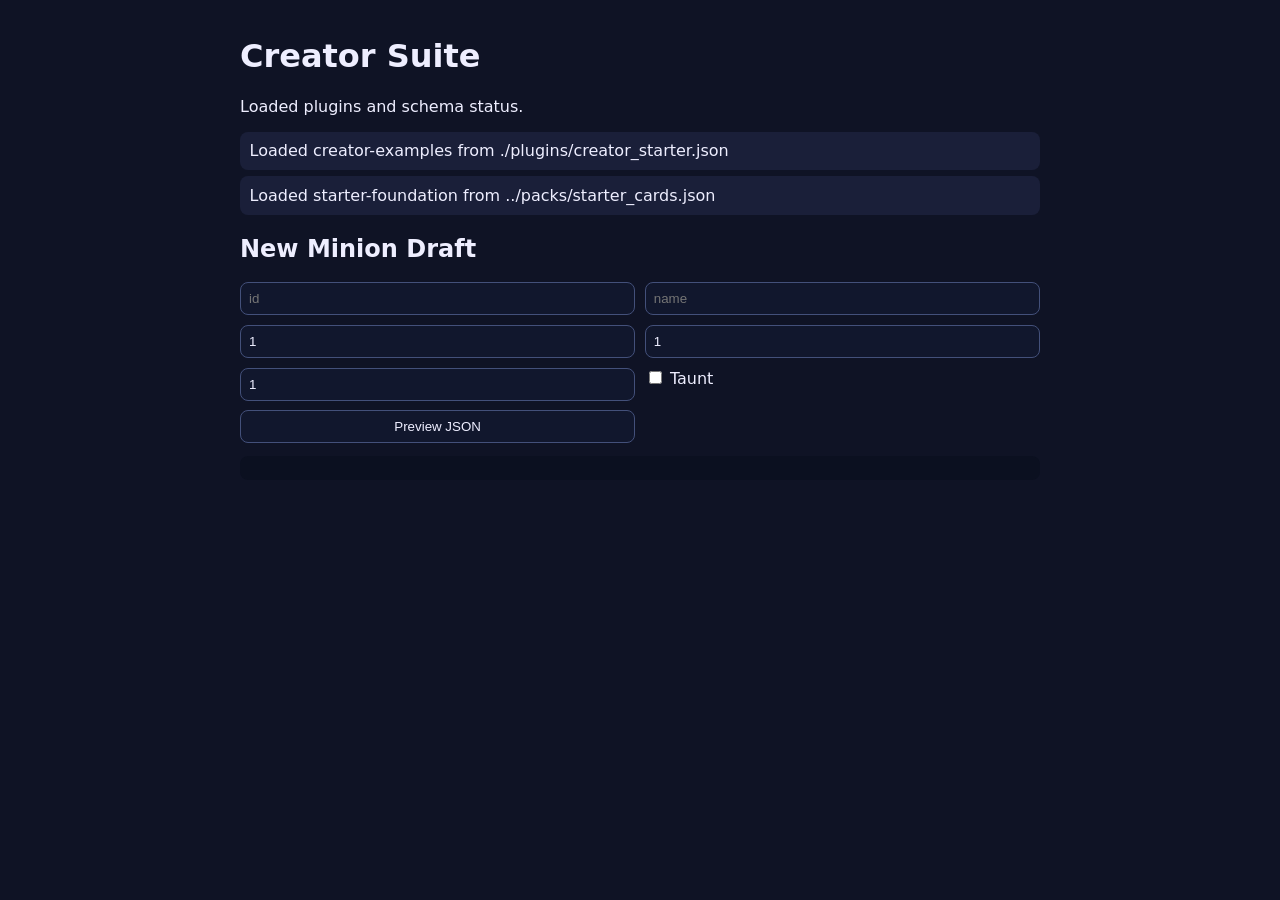
==== creator/index.html @ d94497a6 "Implement modular CardForge scaffold for game and creator" ====
<!doctype html>
<html lang="en">
<head>
  <meta charset="UTF-8" />
  <meta name="viewport" content="width=device-width,initial-scale=1" />
  <title>CardForge Creator</title>
  <link rel="stylesheet" href="./styles.css" />
</head>
<body>
  <main>
    <h1>Creator Suite</h1>
    <p>Loaded plugins and schema status.</p>
    <section id="plugin-list"></section>
    <section>
      <h2>New Minion Draft</h2>
      <form id="card-form">
        <input name="id" placeholder="id" required />
        <input name="name" placeholder="name" required />
        <input name="cost" type="number" min="0" value="1" />
        <input name="attack" type="number" min="0" value="1" />
        <input name="health" type="number" min="1" value="1" />
        <label><input name="taunt" type="checkbox" /> Taunt</label>
        <button type="submit">Preview JSON</button>
      </form>
      <pre id="preview"></pre>
    </section>
  </main>
  <script type="module" src="./app.js"></script>
</body>
</html>
---- creator/styles.css ----
body { margin: 0; font-family: system-ui, sans-serif; background: #0f1325; color: #eef; }
main { max-width: 800px; margin: 0 auto; padding: 1rem; }
#plugin-list article { background: #1a1f39; margin: 0.4rem 0; border-radius: 8px; padding: 0.6rem; }
form { display: grid; grid-template-columns: repeat(2, minmax(0, 1fr)); gap: 0.6rem; }
input, button { padding: 0.5rem; border-radius: 8px; border: 1px solid #43507a; background: #11172d; color: #eef; }
pre { background: #0b1020; padding: 0.75rem; border-radius: 8px; overflow: auto; }
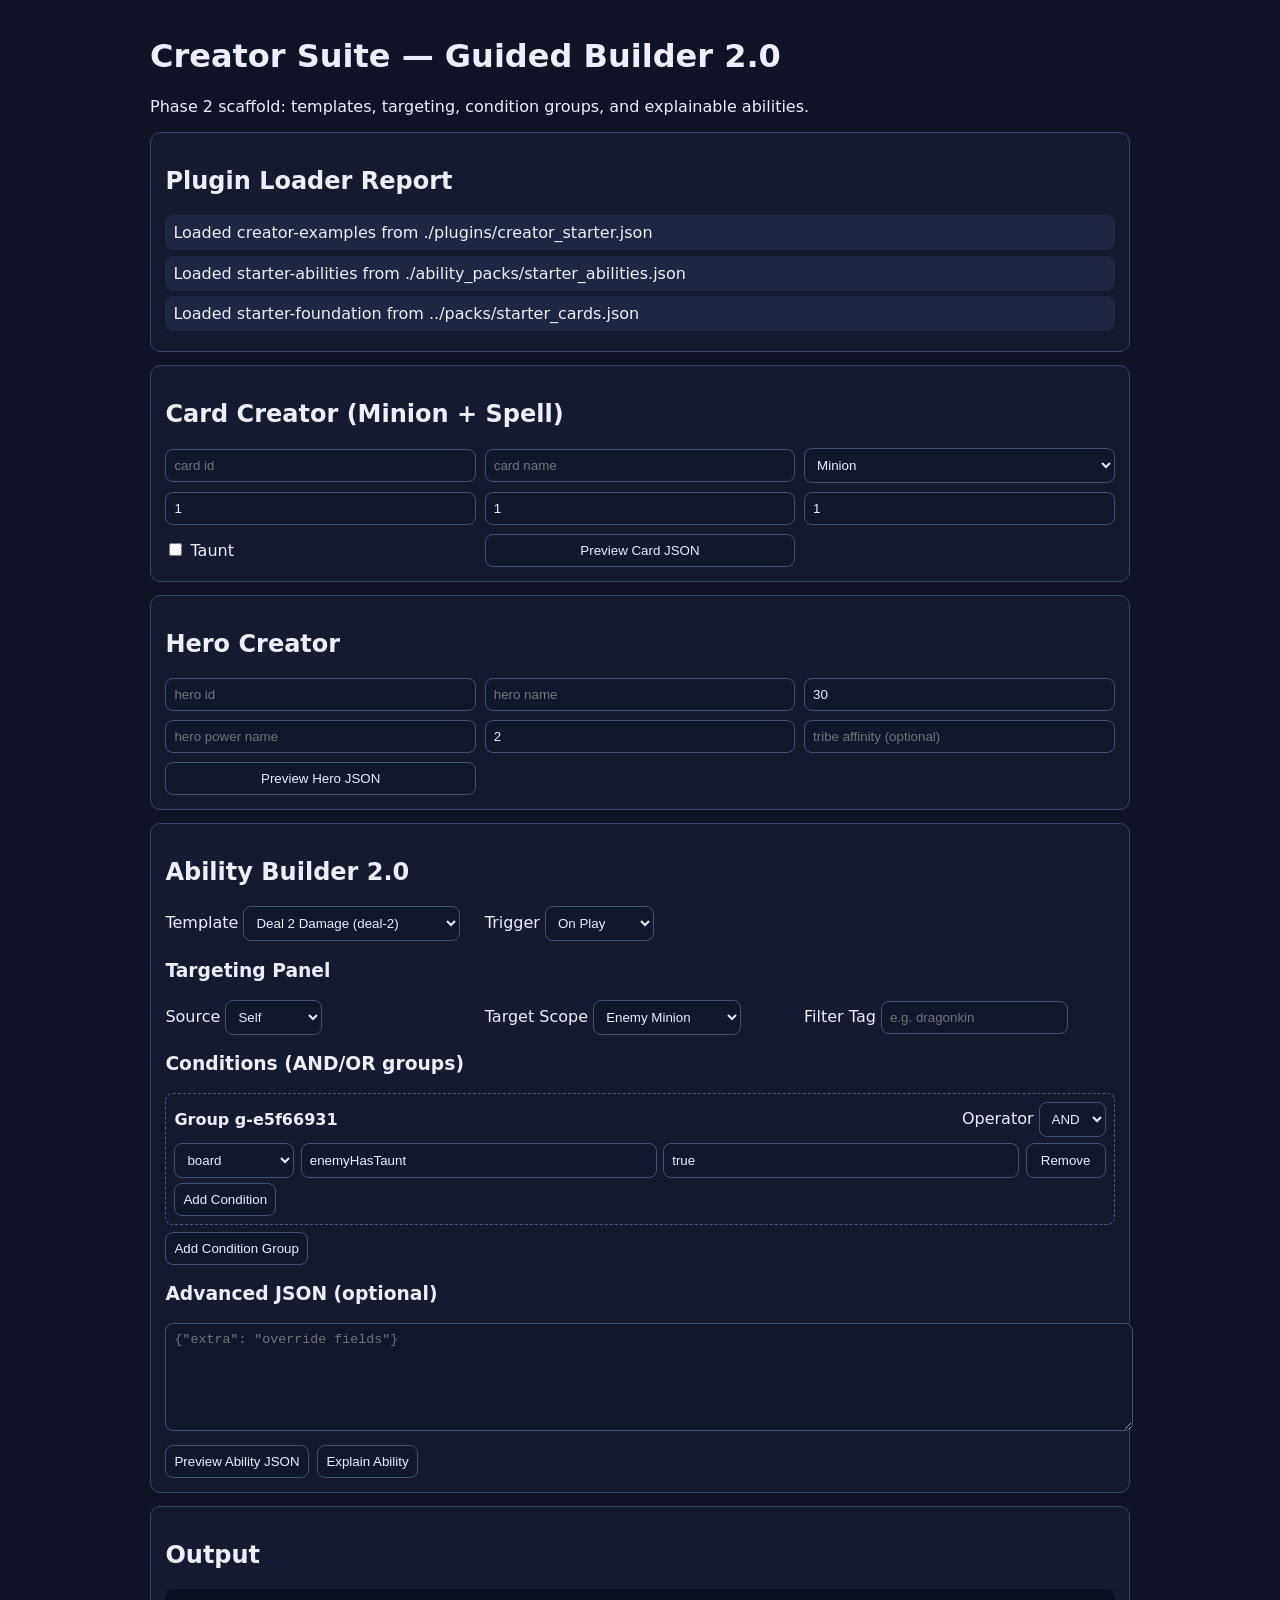
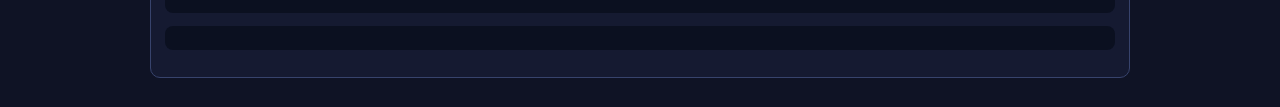
==== commit 57b9f2fe: "Implement phase 2 guided creator builder scaffolding" ====
--- a/creator/index.html
+++ b/creator/index.html
@@ -8,21 +8,99 @@
 </head>
 <body>
   <main>
-    <h1>Creator Suite</h1>
-    <p>Loaded plugins and schema status.</p>
-    <section id="plugin-list"></section>
-    <section>
-      <h2>New Minion Draft</h2>
-      <form id="card-form">
-        <input name="id" placeholder="id" required />
-        <input name="name" placeholder="name" required />
+    <h1>Creator Suite — Guided Builder 2.0</h1>
+    <p>Phase 2 scaffold: templates, targeting, condition groups, and explainable abilities.</p>
+
+    <section id="plugin-list" class="panel">
+      <h2>Plugin Loader Report</h2>
+    </section>
+
+    <section class="panel">
+      <h2>Card Creator (Minion + Spell)</h2>
+      <form id="card-form" class="grid-form">
+        <input name="id" placeholder="card id" required />
+        <input name="name" placeholder="card name" required />
+        <select name="cardType">
+          <option value="minion">Minion</option>
+          <option value="spell">Spell</option>
+        </select>
         <input name="cost" type="number" min="0" value="1" />
         <input name="attack" type="number" min="0" value="1" />
         <input name="health" type="number" min="1" value="1" />
         <label><input name="taunt" type="checkbox" /> Taunt</label>
-        <button type="submit">Preview JSON</button>
+        <button type="submit">Preview Card JSON</button>
       </form>
+    </section>
+
+    <section class="panel">
+      <h2>Hero Creator</h2>
+      <form id="hero-form" class="grid-form">
+        <input name="id" placeholder="hero id" required />
+        <input name="name" placeholder="hero name" required />
+        <input name="health" type="number" min="1" value="30" />
+        <input name="powerName" placeholder="hero power name" required />
+        <input name="powerCost" type="number" min="0" value="2" />
+        <input name="tribe" placeholder="tribe affinity (optional)" />
+        <button type="submit">Preview Hero JSON</button>
+      </form>
+    </section>
+
+    <section class="panel">
+      <h2>Ability Builder 2.0</h2>
+      <div class="grid-form">
+        <label>Template
+          <select id="ability-template"></select>
+        </label>
+        <label>Trigger
+          <select id="ability-trigger">
+            <option value="onPlay">On Play</option>
+            <option value="onAttack">On Attack</option>
+            <option value="onDeath">On Death</option>
+            <option value="heroPower">Hero Power</option>
+          </select>
+        </label>
+      </div>
+
+      <h3>Targeting Panel</h3>
+      <div class="grid-form">
+        <label>Source
+          <select id="target-source">
+            <option value="self">Self</option>
+            <option value="controller">Controller</option>
+            <option value="opponent">Opponent</option>
+          </select>
+        </label>
+        <label>Target Scope
+          <select id="target-scope">
+            <option value="enemy-minion">Enemy Minion</option>
+            <option value="friendly-minion">Friendly Minion</option>
+            <option value="all-enemy-minions">All Enemy Minions</option>
+            <option value="enemy-hero">Enemy Hero</option>
+            <option value="any">Any Target</option>
+          </select>
+        </label>
+        <label>Filter Tag
+          <input id="target-filter" placeholder="e.g. dragonkin" />
+        </label>
+      </div>
+
+      <h3>Conditions (AND/OR groups)</h3>
+      <div id="condition-groups"></div>
+      <button id="add-group" type="button">Add Condition Group</button>
+
+      <h3>Advanced JSON (optional)</h3>
+      <textarea id="advanced-json" rows="6" placeholder='{"extra": "override fields"}'></textarea>
+
+      <div class="actions">
+        <button id="preview-ability" type="button">Preview Ability JSON</button>
+        <button id="explain-ability" type="button">Explain Ability</button>
+      </div>
+    </section>
+
+    <section class="panel">
+      <h2>Output</h2>
       <pre id="preview"></pre>
+      <pre id="explanation"></pre>
     </section>
   </main>
   <script type="module" src="./app.js"></script>
--- a/creator/styles.css
+++ b/creator/styles.css
@@ -1,6 +1,13 @@
 body { margin: 0; font-family: system-ui, sans-serif; background: #0f1325; color: #eef; }
-main { max-width: 800px; margin: 0 auto; padding: 1rem; }
-#plugin-list article { background: #1a1f39; margin: 0.4rem 0; border-radius: 8px; padding: 0.6rem; }
-form { display: grid; grid-template-columns: repeat(2, minmax(0, 1fr)); gap: 0.6rem; }
-input, button { padding: 0.5rem; border-radius: 8px; border: 1px solid #43507a; background: #11172d; color: #eef; }
-pre { background: #0b1020; padding: 0.75rem; border-radius: 8px; overflow: auto; }
+main { max-width: 980px; margin: 0 auto; padding: 1rem; }
+.panel { background: #151a31; border: 1px solid #37436c; border-radius: 10px; padding: 0.9rem; margin: 0.8rem 0; }
+#plugin-list article { background: #1e2644; margin: 0.35rem 0; border-radius: 8px; padding: 0.5rem; }
+.grid-form { display: grid; grid-template-columns: repeat(3, minmax(0, 1fr)); gap: 0.55rem; align-items: center; }
+input, select, button, textarea { padding: 0.5rem; border-radius: 8px; border: 1px solid #43507a; background: #11172d; color: #eef; }
+textarea { width: 100%; resize: vertical; }
+.group { border: 1px dashed #4b588a; border-radius: 8px; padding: 0.5rem; margin: 0.4rem 0; }
+.group-header { display: flex; justify-content: space-between; align-items: center; margin-bottom: 0.4rem; }
+.condition-row { display: grid; grid-template-columns: 120px 1fr 1fr 80px; gap: 0.4rem; margin: 0.3rem 0; }
+.actions { display: flex; gap: 0.55rem; margin-top: 0.6rem; }
+pre { background: #0b1020; padding: 0.75rem; border-radius: 8px; overflow: auto; white-space: pre-wrap; }
+@media (max-width: 800px) { .grid-form { grid-template-columns: 1fr; } .condition-row { grid-template-columns: 1fr; } }
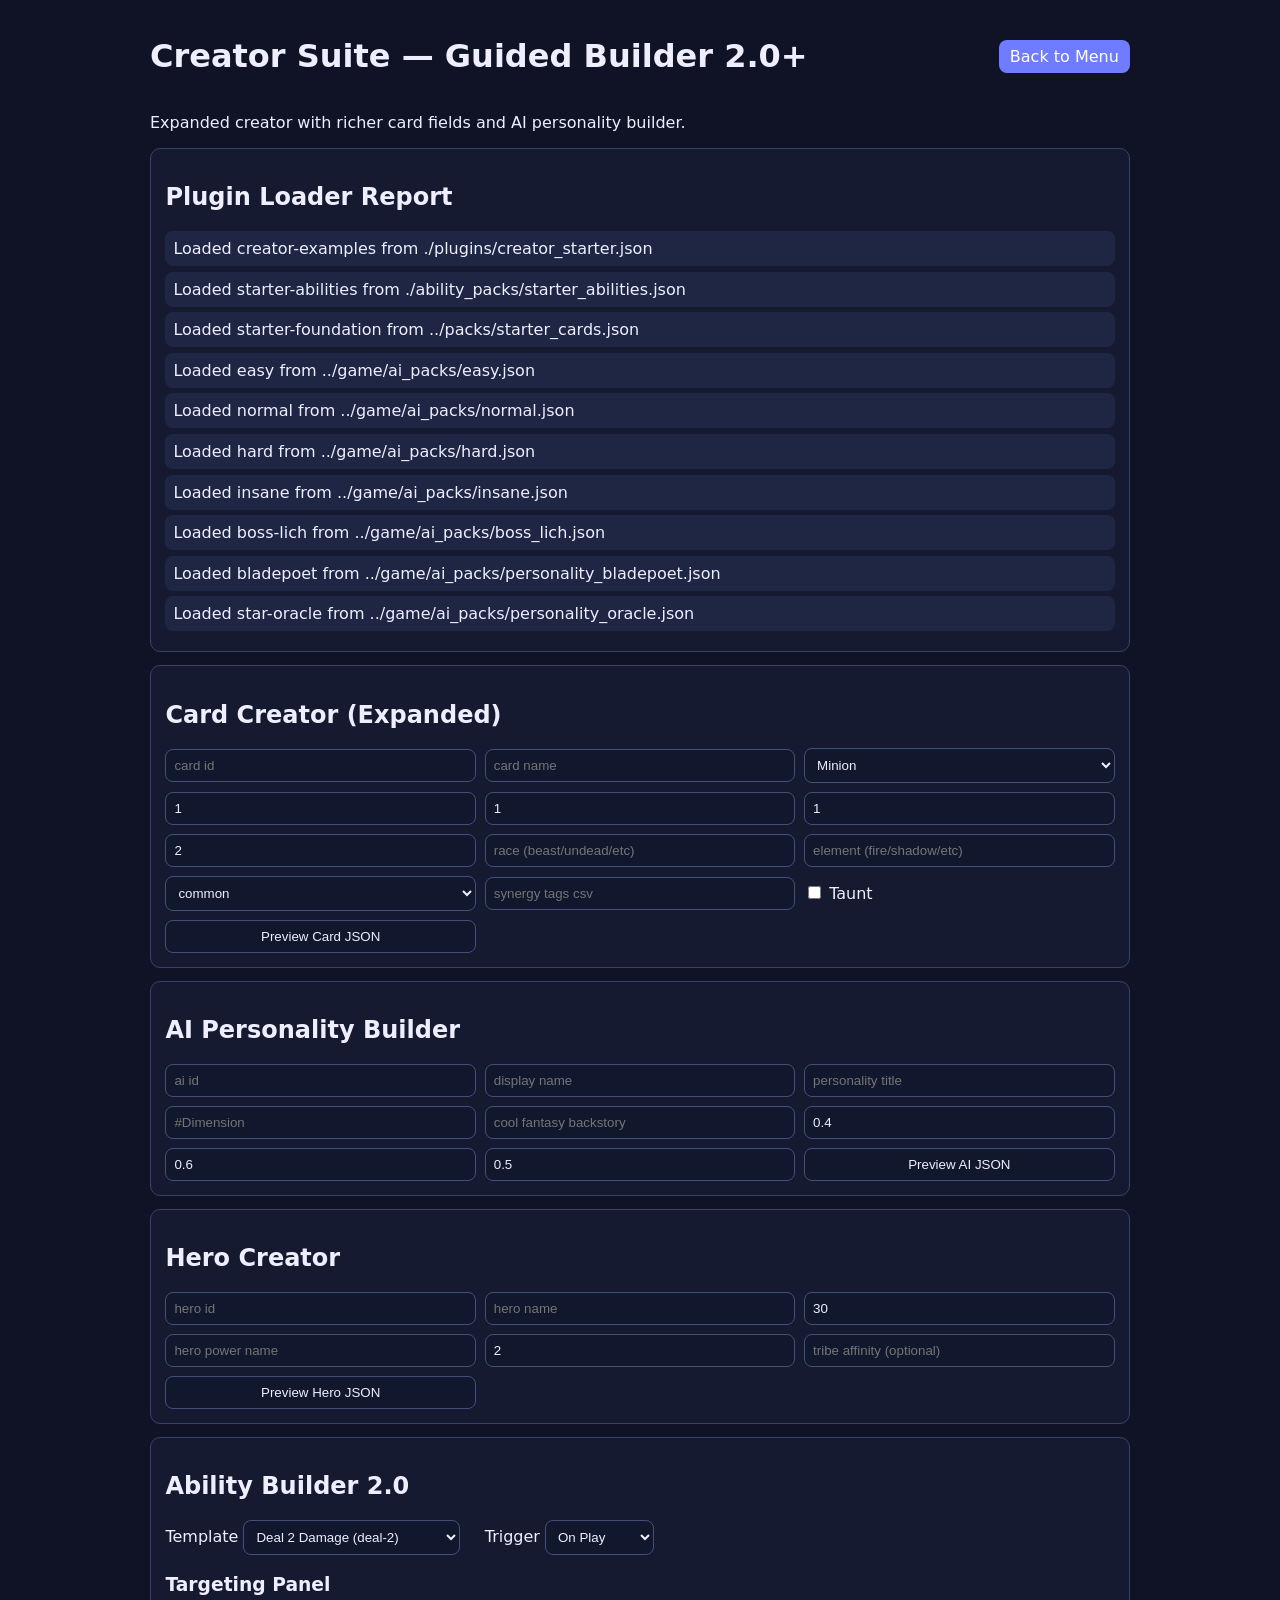
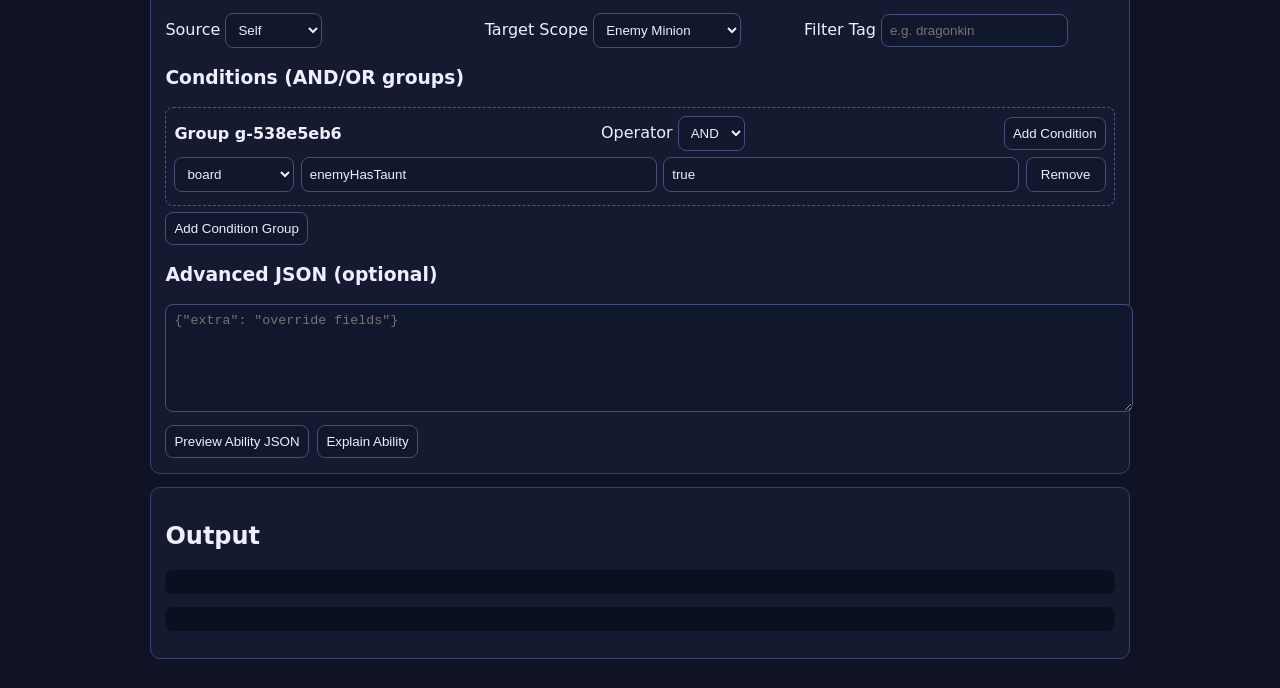
==== commit 6df09beb: "Enhance phase 1-7 runtime with themes decks personalities and QoL" ====
--- a/creator/index.html
+++ b/creator/index.html
@@ -8,27 +8,47 @@
 </head>
 <body>
   <main>
-    <h1>Creator Suite — Guided Builder 2.0</h1>
-    <p>Phase 2 scaffold: templates, targeting, condition groups, and explainable abilities.</p>
+    <div class="top-row">
+      <h1>Creator Suite — Guided Builder 2.0+</h1>
+      <a class="menu-btn" href="../index.html">Back to Menu</a>
+    </div>
+    <p>Expanded creator with richer card fields and AI personality builder.</p>
 
     <section id="plugin-list" class="panel">
       <h2>Plugin Loader Report</h2>
     </section>
 
     <section class="panel">
-      <h2>Card Creator (Minion + Spell)</h2>
+      <h2>Card Creator (Expanded)</h2>
       <form id="card-form" class="grid-form">
         <input name="id" placeholder="card id" required />
         <input name="name" placeholder="card name" required />
-        <select name="cardType">
-          <option value="minion">Minion</option>
-          <option value="spell">Spell</option>
-        </select>
+        <select name="cardType"><option value="minion">Minion</option><option value="spell">Spell</option></select>
         <input name="cost" type="number" min="0" value="1" />
         <input name="attack" type="number" min="0" value="1" />
         <input name="health" type="number" min="1" value="1" />
+        <input name="damage" type="number" min="0" value="2" />
+        <input name="race" placeholder="race (beast/undead/etc)" />
+        <input name="element" placeholder="element (fire/shadow/etc)" />
+        <select name="rarity"><option>common</option><option>rare</option><option>epic</option><option>legendary</option></select>
+        <input name="synergy" placeholder="synergy tags csv" />
         <label><input name="taunt" type="checkbox" /> Taunt</label>
         <button type="submit">Preview Card JSON</button>
+      </form>
+    </section>
+
+    <section class="panel">
+      <h2>AI Personality Builder</h2>
+      <form id="ai-form" class="grid-form">
+        <input name="id" placeholder="ai id" required />
+        <input name="name" placeholder="display name" required />
+        <input name="title" placeholder="personality title" required />
+        <input name="dimensionTag" placeholder="#Dimension" required />
+        <input name="backstory" placeholder="cool fantasy backstory" required />
+        <input name="attackFace" type="number" step="0.05" min="0" max="1" value="0.4" />
+        <input name="trade" type="number" step="0.05" min="0" max="1" value="0.6" />
+        <input name="summon" type="number" step="0.05" min="0" max="1" value="0.5" />
+        <button type="submit">Preview AI JSON</button>
       </form>
     </section>
 
@@ -48,49 +68,24 @@
     <section class="panel">
       <h2>Ability Builder 2.0</h2>
       <div class="grid-form">
-        <label>Template
-          <select id="ability-template"></select>
-        </label>
+        <label>Template <select id="ability-template"></select></label>
         <label>Trigger
           <select id="ability-trigger">
-            <option value="onPlay">On Play</option>
-            <option value="onAttack">On Attack</option>
-            <option value="onDeath">On Death</option>
-            <option value="heroPower">Hero Power</option>
+            <option value="onPlay">On Play</option><option value="onAttack">On Attack</option><option value="onDeath">On Death</option><option value="heroPower">Hero Power</option>
           </select>
         </label>
       </div>
-
       <h3>Targeting Panel</h3>
       <div class="grid-form">
-        <label>Source
-          <select id="target-source">
-            <option value="self">Self</option>
-            <option value="controller">Controller</option>
-            <option value="opponent">Opponent</option>
-          </select>
-        </label>
-        <label>Target Scope
-          <select id="target-scope">
-            <option value="enemy-minion">Enemy Minion</option>
-            <option value="friendly-minion">Friendly Minion</option>
-            <option value="all-enemy-minions">All Enemy Minions</option>
-            <option value="enemy-hero">Enemy Hero</option>
-            <option value="any">Any Target</option>
-          </select>
-        </label>
-        <label>Filter Tag
-          <input id="target-filter" placeholder="e.g. dragonkin" />
-        </label>
+        <label>Source <select id="target-source"><option value="self">Self</option><option value="controller">Controller</option><option value="opponent">Opponent</option></select></label>
+        <label>Target Scope <select id="target-scope"><option value="enemy-minion">Enemy Minion</option><option value="friendly-minion">Friendly Minion</option><option value="all-enemy-minions">All Enemy Minions</option><option value="enemy-hero">Enemy Hero</option><option value="any">Any Target</option></select></label>
+        <label>Filter Tag <input id="target-filter" placeholder="e.g. dragonkin" /></label>
       </div>
-
       <h3>Conditions (AND/OR groups)</h3>
       <div id="condition-groups"></div>
       <button id="add-group" type="button">Add Condition Group</button>
-
       <h3>Advanced JSON (optional)</h3>
       <textarea id="advanced-json" rows="6" placeholder='{"extra": "override fields"}'></textarea>
-
       <div class="actions">
         <button id="preview-ability" type="button">Preview Ability JSON</button>
         <button id="explain-ability" type="button">Explain Ability</button>
--- a/creator/styles.css
+++ b/creator/styles.css
@@ -1,3 +1,4 @@
+:root { --accent: #6f7cff; }
 body { margin: 0; font-family: system-ui, sans-serif; background: #0f1325; color: #eef; }
 main { max-width: 980px; margin: 0 auto; padding: 1rem; }
 .panel { background: #151a31; border: 1px solid #37436c; border-radius: 10px; padding: 0.9rem; margin: 0.8rem 0; }
@@ -11,3 +12,6 @@
 .actions { display: flex; gap: 0.55rem; margin-top: 0.6rem; }
 pre { background: #0b1020; padding: 0.75rem; border-radius: 8px; overflow: auto; white-space: pre-wrap; }
 @media (max-width: 800px) { .grid-form { grid-template-columns: 1fr; } .condition-row { grid-template-columns: 1fr; } }
+
+.top-row { display:flex; justify-content:space-between; align-items:center; gap:1rem; }
+.menu-btn { text-decoration:none; color:#fff; background:var(--accent); border-radius:8px; padding:.45rem .7rem; }
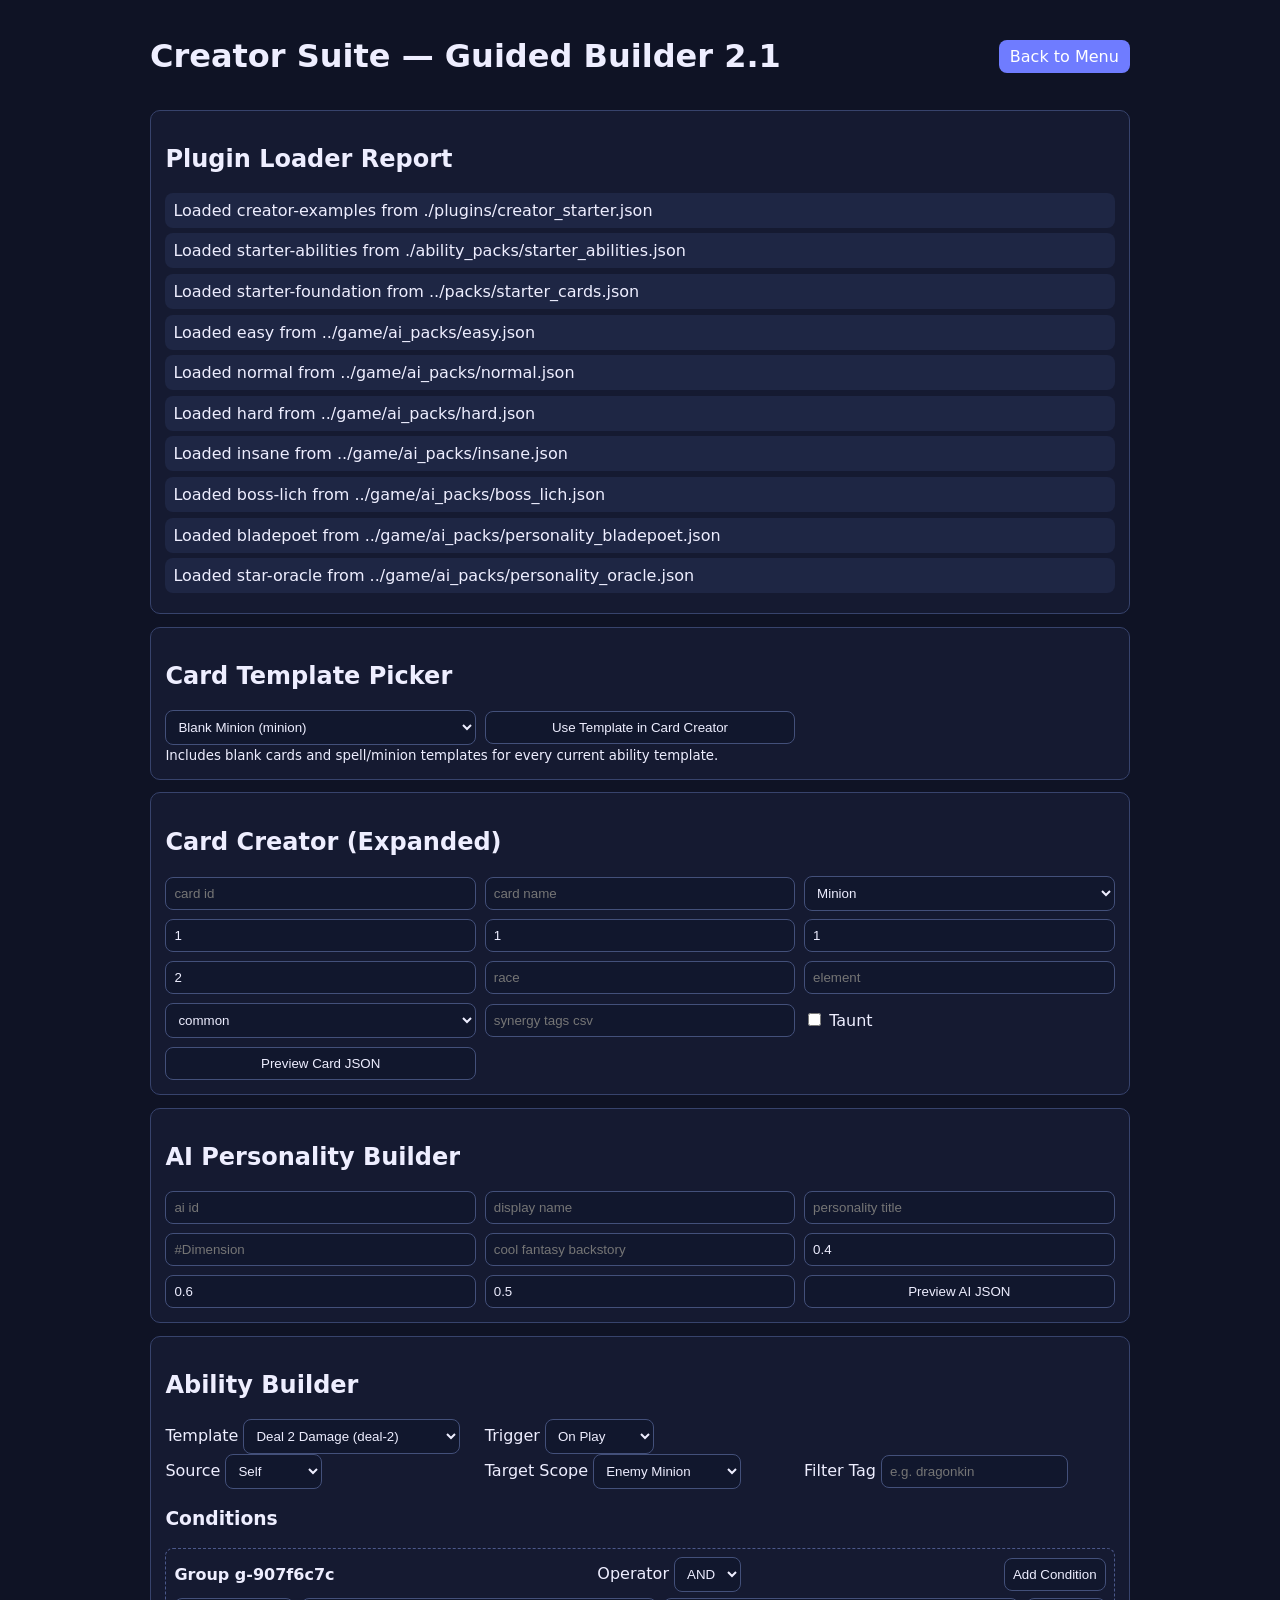
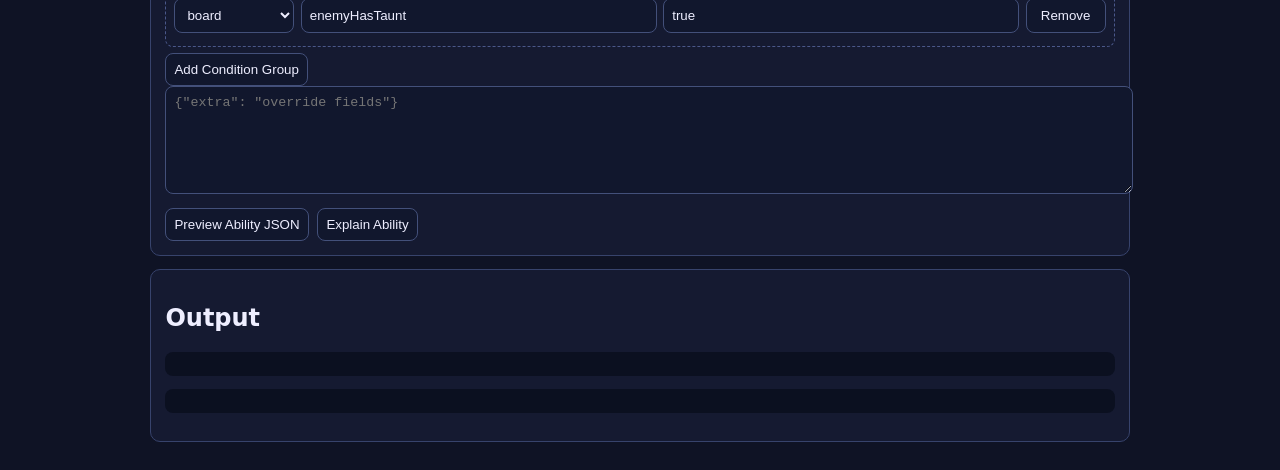
==== commit 3215d25d: "Improve runtime UX templates launcher and health bars" ====
--- a/creator/index.html
+++ b/creator/index.html
@@ -9,13 +9,19 @@
 <body>
   <main>
     <div class="top-row">
-      <h1>Creator Suite — Guided Builder 2.0+</h1>
+      <h1>Creator Suite — Guided Builder 2.1</h1>
       <a class="menu-btn" href="../index.html">Back to Menu</a>
     </div>
-    <p>Expanded creator with richer card fields and AI personality builder.</p>
 
-    <section id="plugin-list" class="panel">
-      <h2>Plugin Loader Report</h2>
+    <section id="plugin-list" class="panel"><h2>Plugin Loader Report</h2></section>
+
+    <section class="panel">
+      <h2>Card Template Picker</h2>
+      <div class="grid-form">
+        <select id="card-template-select"></select>
+        <button id="use-template" type="button">Use Template in Card Creator</button>
+      </div>
+      <small>Includes blank cards and spell/minion templates for every current ability template.</small>
     </section>
 
     <section class="panel">
@@ -28,8 +34,8 @@
         <input name="attack" type="number" min="0" value="1" />
         <input name="health" type="number" min="1" value="1" />
         <input name="damage" type="number" min="0" value="2" />
-        <input name="race" placeholder="race (beast/undead/etc)" />
-        <input name="element" placeholder="element (fire/shadow/etc)" />
+        <input name="race" placeholder="race" />
+        <input name="element" placeholder="element" />
         <select name="rarity"><option>common</option><option>rare</option><option>epic</option><option>legendary</option></select>
         <input name="synergy" placeholder="synergy tags csv" />
         <label><input name="taunt" type="checkbox" /> Taunt</label>
@@ -53,20 +59,7 @@
     </section>
 
     <section class="panel">
-      <h2>Hero Creator</h2>
-      <form id="hero-form" class="grid-form">
-        <input name="id" placeholder="hero id" required />
-        <input name="name" placeholder="hero name" required />
-        <input name="health" type="number" min="1" value="30" />
-        <input name="powerName" placeholder="hero power name" required />
-        <input name="powerCost" type="number" min="0" value="2" />
-        <input name="tribe" placeholder="tribe affinity (optional)" />
-        <button type="submit">Preview Hero JSON</button>
-      </form>
-    </section>
-
-    <section class="panel">
-      <h2>Ability Builder 2.0</h2>
+      <h2>Ability Builder</h2>
       <div class="grid-form">
         <label>Template <select id="ability-template"></select></label>
         <label>Trigger
@@ -75,16 +68,14 @@
           </select>
         </label>
       </div>
-      <h3>Targeting Panel</h3>
       <div class="grid-form">
         <label>Source <select id="target-source"><option value="self">Self</option><option value="controller">Controller</option><option value="opponent">Opponent</option></select></label>
         <label>Target Scope <select id="target-scope"><option value="enemy-minion">Enemy Minion</option><option value="friendly-minion">Friendly Minion</option><option value="all-enemy-minions">All Enemy Minions</option><option value="enemy-hero">Enemy Hero</option><option value="any">Any Target</option></select></label>
         <label>Filter Tag <input id="target-filter" placeholder="e.g. dragonkin" /></label>
       </div>
-      <h3>Conditions (AND/OR groups)</h3>
+      <h3>Conditions</h3>
       <div id="condition-groups"></div>
       <button id="add-group" type="button">Add Condition Group</button>
-      <h3>Advanced JSON (optional)</h3>
       <textarea id="advanced-json" rows="6" placeholder='{"extra": "override fields"}'></textarea>
       <div class="actions">
         <button id="preview-ability" type="button">Preview Ability JSON</button>
@@ -92,11 +83,7 @@
       </div>
     </section>
 
-    <section class="panel">
-      <h2>Output</h2>
-      <pre id="preview"></pre>
-      <pre id="explanation"></pre>
-    </section>
+    <section class="panel"><h2>Output</h2><pre id="preview"></pre><pre id="explanation"></pre></section>
   </main>
   <script type="module" src="./app.js"></script>
 </body>
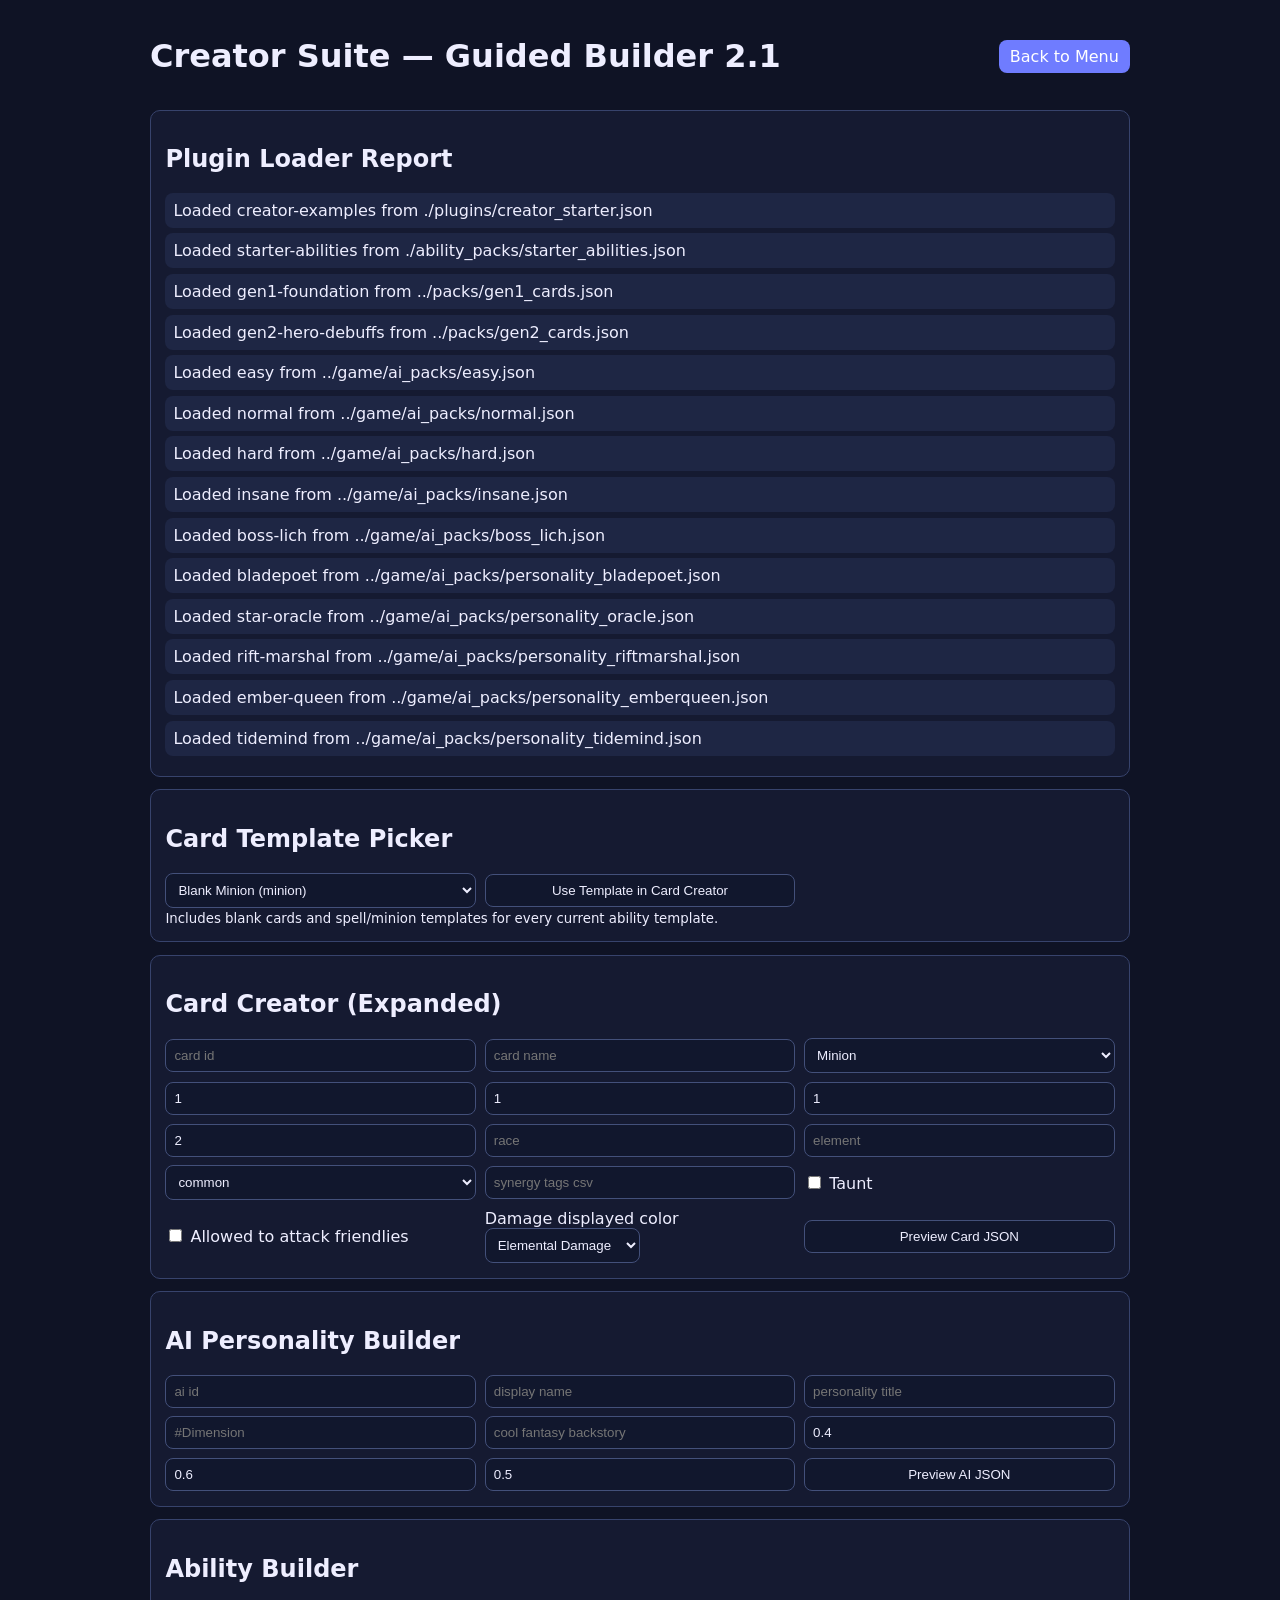
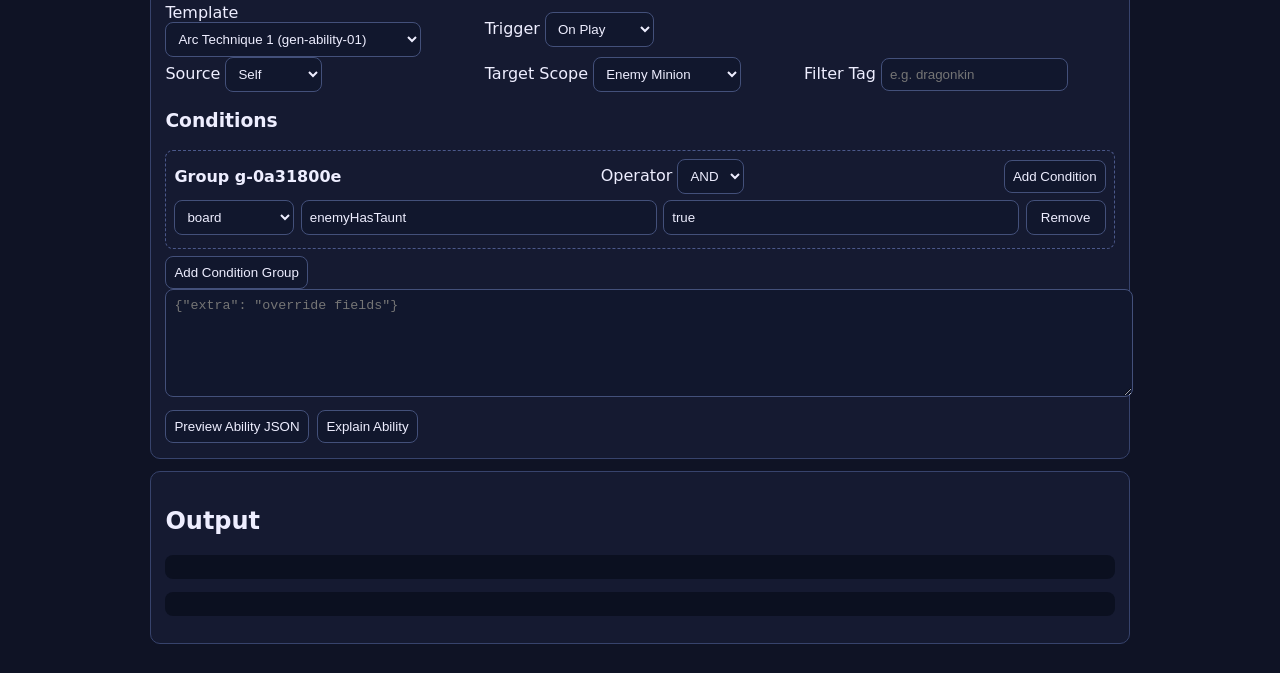
==== commit 872de326: "Add lobby flow, slot-based combat, and GEN1/GEN2 content split" ====
--- a/creator/index.html
+++ b/creator/index.html
@@ -39,6 +39,10 @@
         <select name="rarity"><option>common</option><option>rare</option><option>epic</option><option>legendary</option></select>
         <input name="synergy" placeholder="synergy tags csv" />
         <label><input name="taunt" type="checkbox" /> Taunt</label>
+        <label><input name="allowFriendlyAttack" type="checkbox" /> Allowed to attack friendlies</label>
+        <label>Damage displayed color
+          <select name="damageColorMode"><option value="elementalDamage">Elemental Damage</option><option value="elementalAffiliation">Elemental Affiliation</option></select>
+        </label>
         <button type="submit">Preview Card JSON</button>
       </form>
     </section>
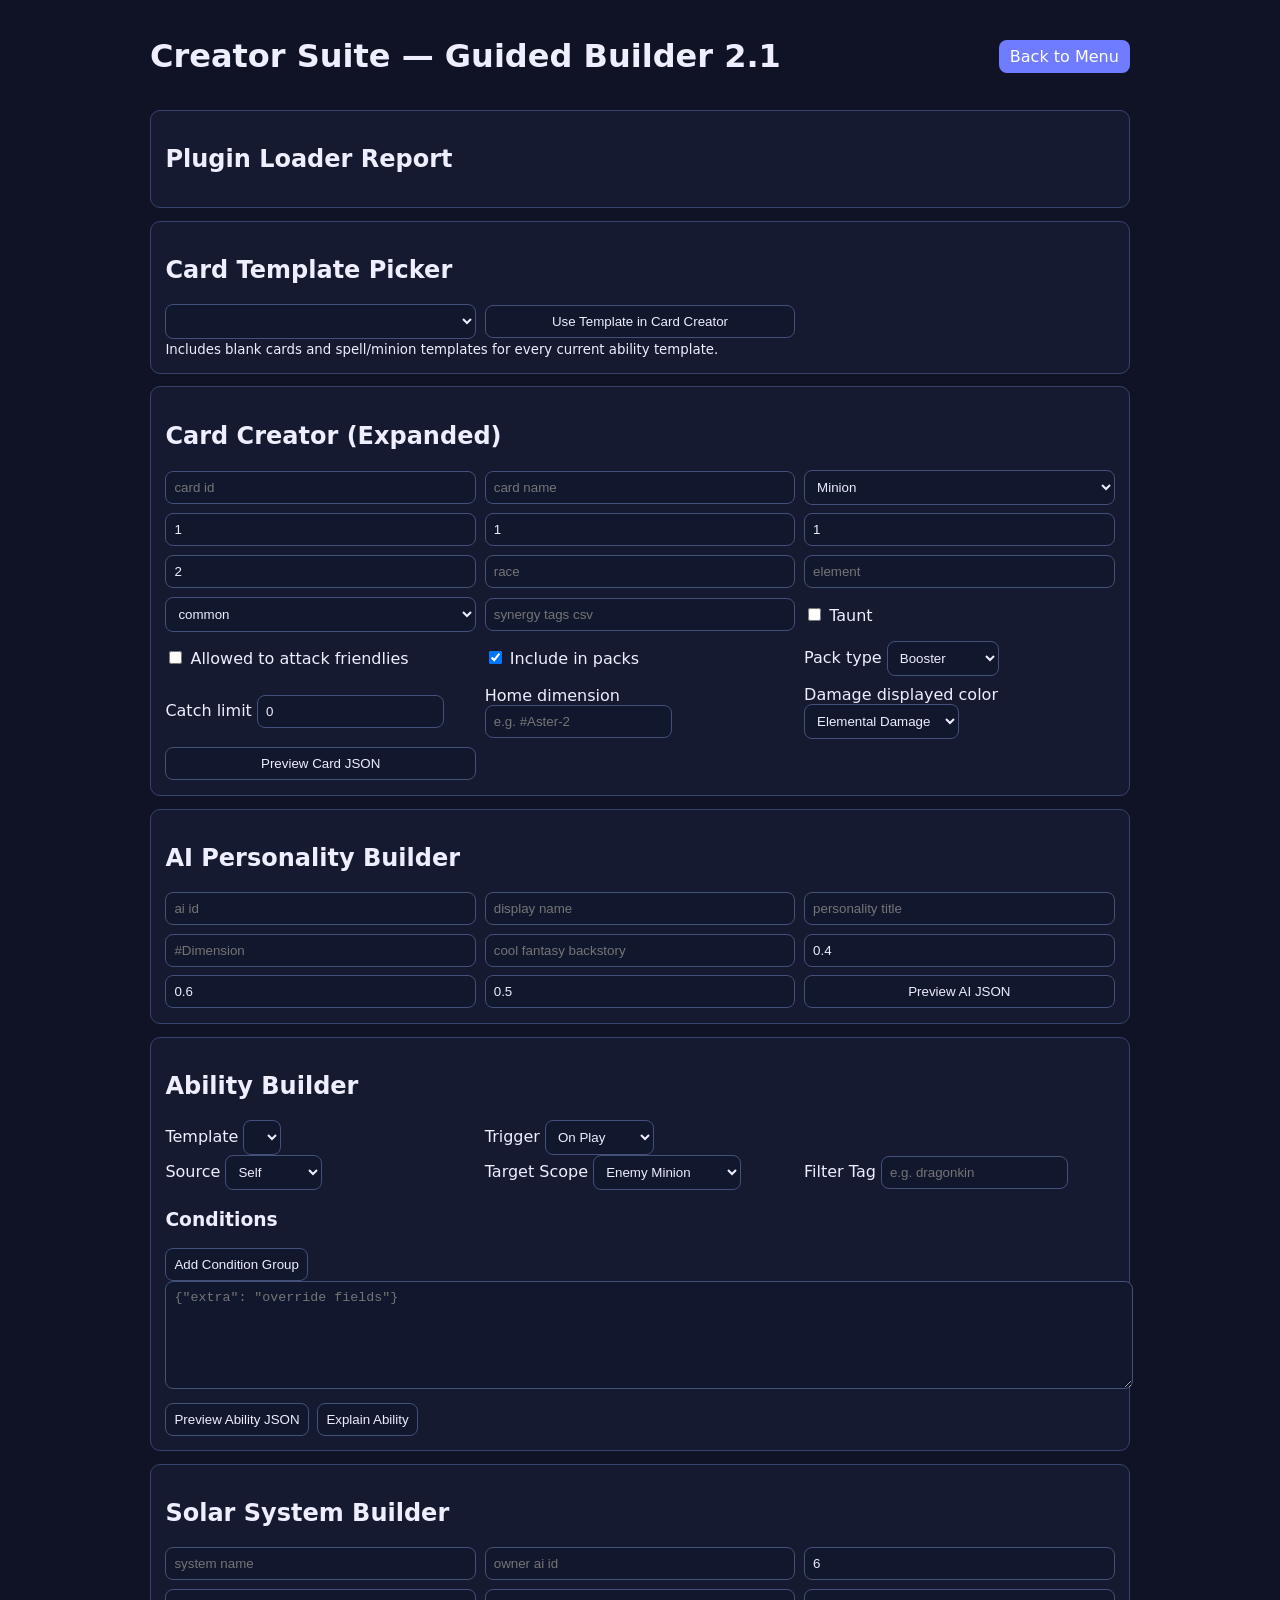
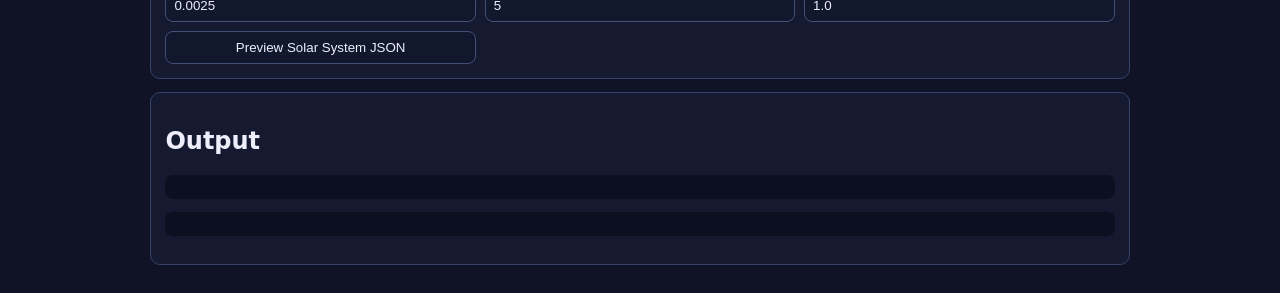
==== commit 11103ea7: "Add files via upload" ====
--- a/creator/index.html
+++ b/creator/index.html
@@ -40,6 +40,17 @@
         <input name="synergy" placeholder="synergy tags csv" />
         <label><input name="taunt" type="checkbox" /> Taunt</label>
         <label><input name="allowFriendlyAttack" type="checkbox" /> Allowed to attack friendlies</label>
+        <label><input name="includeInPacks" type="checkbox" checked /> Include in packs</label>
+        <label>Pack type
+          <select name="packType">
+            <option value="booster">Booster</option>
+            <option value="event">Event</option>
+            <option value="trader">Trader</option>
+            <option value="none">Not in packs</option>
+          </select>
+        </label>
+        <label>Catch limit <input name="catchLimit" type="number" min="0" value="0" /></label>
+        <label>Home dimension <input name="homeDimension" placeholder="e.g. #Aster-2" /></label>
         <label>Damage displayed color
           <select name="damageColorMode"><option value="elementalDamage">Elemental Damage</option><option value="elementalAffiliation">Elemental Affiliation</option></select>
         </label>
@@ -87,6 +98,19 @@
       </div>
     </section>
 
+    <section class="panel">
+      <h2>Solar System Builder</h2>
+      <form id="solar-form" class="grid-form">
+        <input name="systemName" placeholder="system name" required />
+        <input name="ownerAiId" placeholder="owner ai id" />
+        <input name="planetCount" type="number" min="1" max="16" value="6" />
+        <input name="orbitSpeedBase" type="number" step="0.0001" min="0.0001" value="0.0025" />
+        <input name="difficulty" type="number" min="1" max="20" value="5" />
+        <input name="captureMultiplier" type="number" step="0.1" min="0.1" value="1.0" />
+        <button type="submit">Preview Solar System JSON</button>
+      </form>
+    </section>
+
     <section class="panel"><h2>Output</h2><pre id="preview"></pre><pre id="explanation"></pre></section>
   </main>
   <script type="module" src="./app.js"></script>
